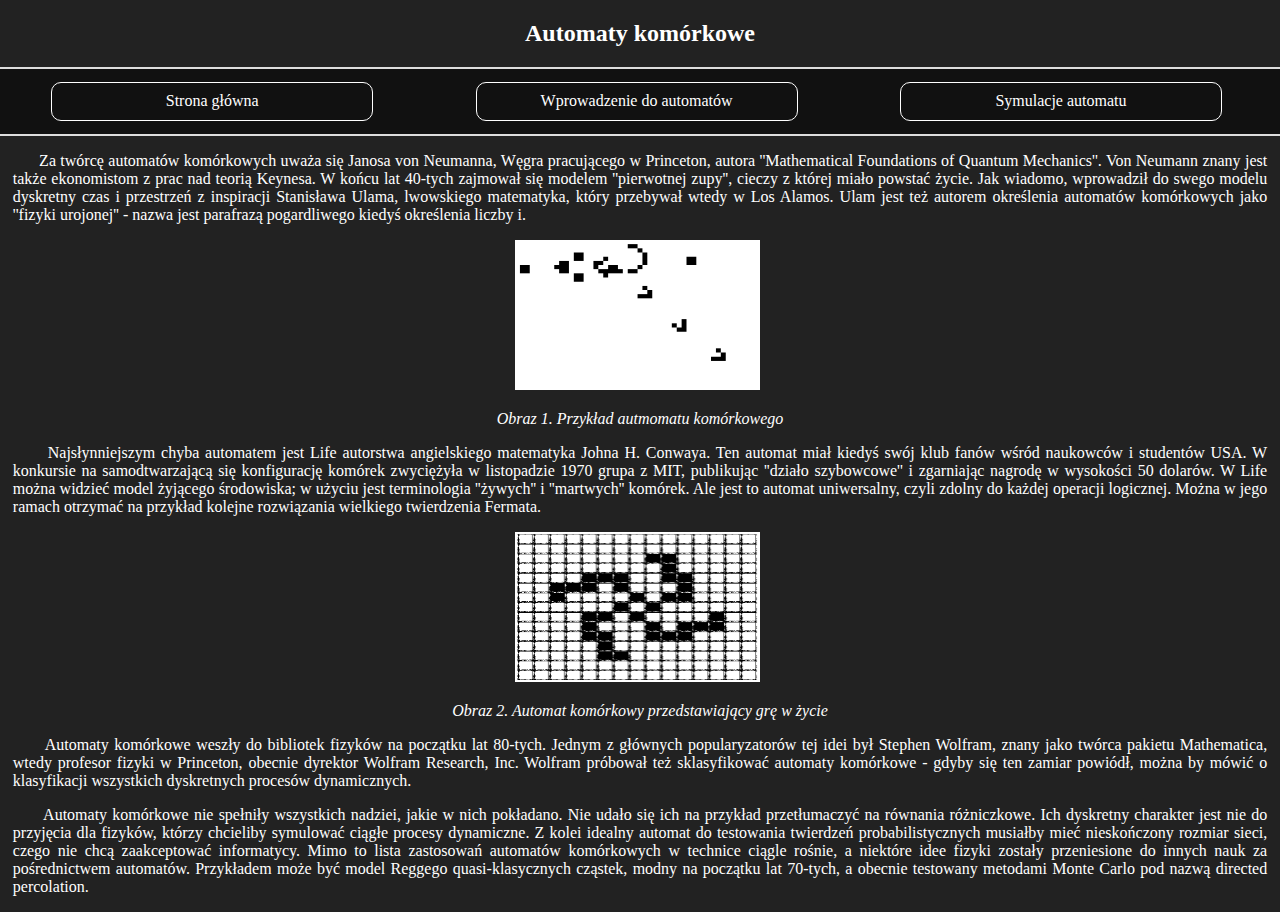
==== info.html @ f2866ec1 "first comm" ====
<!DOCTYPE html>
<html lang="pl">
<head>
    <title>Projekt nr 1</title>
    <meta charset="UTF-8"/>
    <link rel="stylesheet" type="text/css" href="static/projekt.css"/>
</head>
<body>
    <div id="wrapper">
        <header>
            <h2>Automaty komórkowe</h2>
        </header>
        <nav>
            <a href="index.html"><div class="option">Strona główna</div></a>
            <a href="info.html"><div class="option">Wprowadzenie do automatów</div></a>
            <a href="symulacja.html"><div class="option">Symulacje automatu</div></a>
            <div style="clear:both"></div>
        </nav>
        <div class="content">
           <p>&nbsp; &nbsp; &nbsp; Za twórcę automatów komórkowych uważa się Janosa von Neumanna, Węgra pracującego w Princeton, autora ''Mathematical Foundations of Quantum Mechanics''. Von Neumann znany jest także ekonomistom z prac nad teorią Keynesa. W końcu lat 40-tych zajmował się modelem ''pierwotnej zupy'', cieczy z której miało powstać życie. Jak wiadomo, wprowadził do swego modelu dyskretny czas i przestrzeń z inspiracji Stanisława Ulama, lwowskiego matematyka, który przebywał wtedy w Los Alamos. Ulam jest też autorem określenia automatów komórkowych jako ''fizyki urojonej'' - nazwa jest parafrazą pogardliwego kiedyś określenia liczby i.</p>

           <img src="static/img/automat.gif" alt="Przykład automatu komórkowego."/>
           <p class="description"><i>Obraz 1. Przykład autmomatu komórkowego</i></p>

            <p>&nbsp; &nbsp; &nbsp; Najsłynniejszym chyba automatem jest Life autorstwa angielskiego matematyka Johna H. Conwaya. Ten automat miał kiedyś swój klub fanów wśród naukowców i studentów USA. W konkursie na samodtwarzającą się konfigurację komórek zwyciężyła w listopadzie 1970 grupa z MIT, publikując ''działo szybowcowe'' i zgarniając nagrodę w wysokości 50 dolarów. W Life można widzieć model żyjącego środowiska; w użyciu jest terminologia ''żywych'' i ''martwych'' komórek. Ale jest to automat uniwersalny, czyli zdolny do każdej operacji logicznej. Można w jego ramach otrzymać na przykład kolejne rozwiązania wielkiego twierdzenia Fermata.</p>

             <img src="static/img/3.gif" alt="gra w życie"/>
             <p class="description"><i> Obraz 2. Automat komórkowy przedstawiający grę w życie</i></p>
             <p> &nbsp; &nbsp; &nbsp; Automaty komórkowe weszły do bibliotek fizyków na początku lat 80-tych. Jednym z głównych popularyzatorów tej idei był Stephen Wolfram, znany jako twórca pakietu Mathematica, wtedy profesor fizyki w Princeton, obecnie dyrektor Wolfram Research, Inc. Wolfram próbował też sklasyfikować automaty komórkowe - gdyby się ten zamiar powiódł, można by mówić o klasyfikacji wszystkich dyskretnych procesów dynamicznych.</p>



             <p> &nbsp; &nbsp; &nbsp; Automaty komórkowe nie spełniły wszystkich nadziei, jakie w nich pokładano. Nie udało się ich na przykład przetłumaczyć na równania różniczkowe. Ich dyskretny charakter jest nie do przyjęcia dla fizyków, którzy chcieliby symulować ciągłe procesy dynamiczne. Z kolei idealny automat do testowania twierdzeń probabilistycznych musiałby mieć nieskończony rozmiar sieci, czego nie chcą zaakceptować informatycy. Mimo to lista zastosowań automatów komórkowych w technice ciągle rośnie, a niektóre idee fizyki zostały przeniesione do innych nauk za pośrednictwem automatów. Przykładem może być model Reggego quasi-klasycznych cząstek, modny na początku lat 70-tych, a obecnie testowany metodami Monte Carlo pod nazwą directed percolation.</p>
        </div>
        <footer></footer>
    </div>
</body>
</html>
---- static/projekt.css ----
body{
    background: #222222;
    color:white;
    margin: 0 !important;
}

.info{
    text-align:center;
}

.description{
   text-align:center;
}

img{
    width:245px;
    height:150px;
    padding-left:40%;
    padding-left:40%;
    display:inline-block;
}

h2{
    text-align:center;
}

nav{
    border-top: 2px solid #dddddd;
    border-bottom: 2px solid #dddddd;
    background: #111111;
    width:100%;
    height: 20%;
}

.img{
    height:150px;
    width:100px;
    padding:0;
    padding-top: 30px;
    padding-bottom: 30px;
    display: block;
    margin: 0 auto;
}

p{
    text-align:justify;
}

#grid{
    padding-top:50px;
    padding-left:50px;
    height:250px;
    width:40%;
    float:left;

}

canvas
{
    float:left;
    width: 650px;
    height: 440px;
    display: block;
    padding-top:40px;

}


a:link,a:visited,a:active
{
  color:white;
}


.option{
    float:left;
    height:100%;
    width:25%;
    text-align:center;
    padding-top: 0.75%;
    padding-bottom: 0.75%;
    border: 1px solid white;
    border-radius: 10px;
    margin-left: 4%;
    margin-right: 4%;
    margin-top: 1%;
    margin-bottom: 1%;
}

.option:hover
{
  background: #333333;
}

.content
{
  margin-left: 1%;
  margin-right: 1%;
}
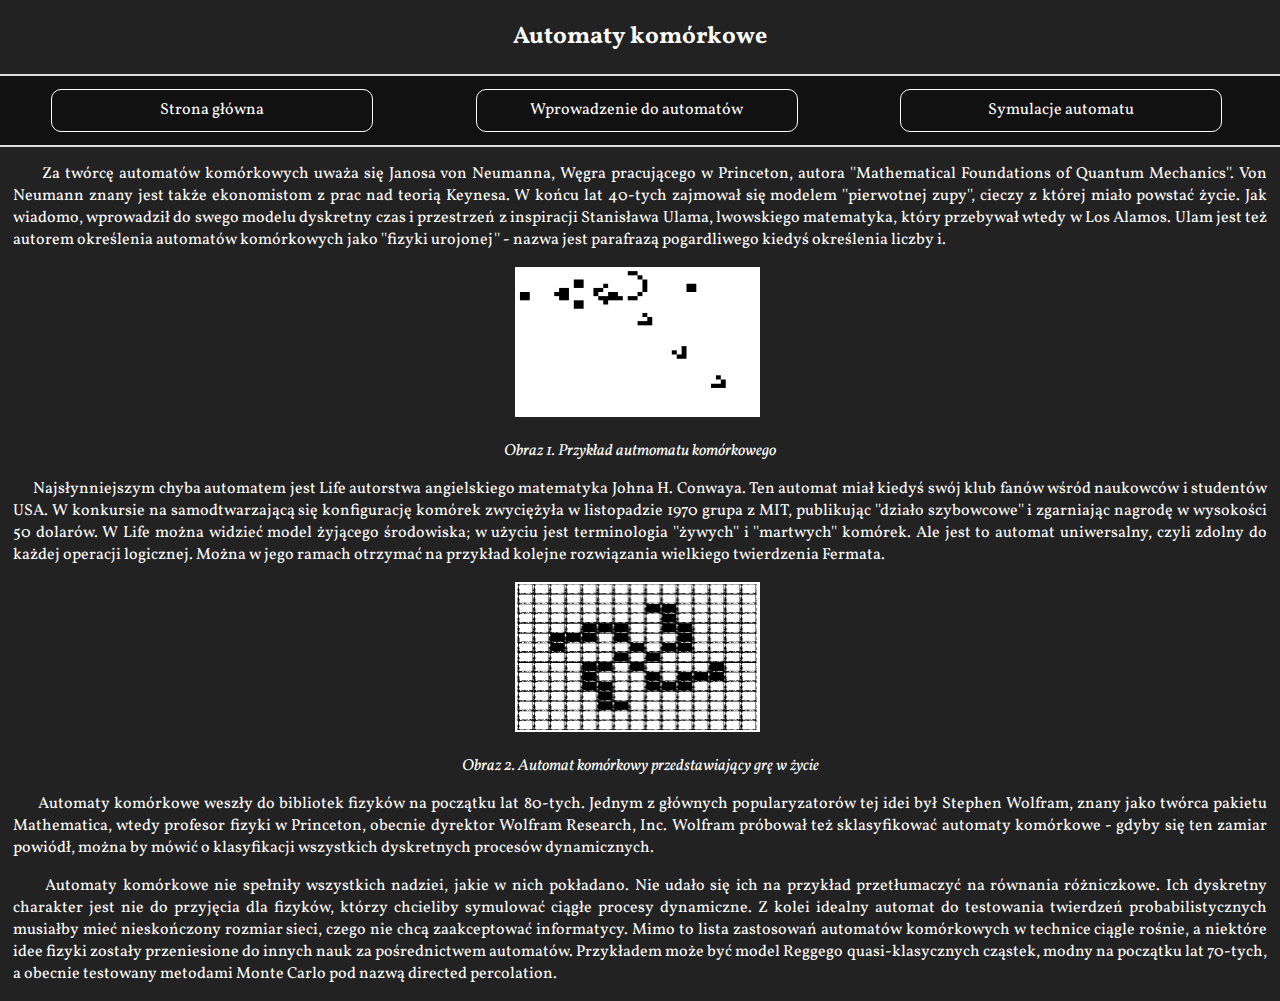
==== commit 2dfeef5c: "symulacja upgrades" ====
--- a/info.html
+++ b/info.html
@@ -4,6 +4,7 @@
     <title>Projekt nr 1</title>
     <meta charset="UTF-8"/>
     <link rel="stylesheet" type="text/css" href="static/projekt.css"/>
+    <link href="https://fonts.googleapis.com/css?family=Vollkorn" rel="stylesheet">
 </head>
 <body>
     <div id="wrapper">
--- a/static/projekt.css
+++ b/static/projekt.css
@@ -2,6 +2,7 @@
     background: #222222;
     color:white;
     margin: 0 !important;
+    font-family: 'Vollkorn', serif;
 }
 
 .info{
@@ -55,8 +56,7 @@
 
 }
 
-canvas
-{
+canvas{
     float:left;
     width: 650px;
     height: 440px;
@@ -66,8 +66,7 @@
 }
 
 
-a:link,a:visited,a:active
-{
+a:link,a:visited,a:active{
   color:white;
 }
 
@@ -87,13 +86,54 @@
     margin-bottom: 1%;
 }
 
-.option:hover
-{
+.option:hover{
   background: #333333;
 }
 
-.content
-{
+.content{
   margin-left: 1%;
   margin-right: 1%;
 }
+
+#response{
+  float: left;
+  height: 30px;
+  margin-top: -12px;
+}
+
+#size{
+  display: inline-block;
+  float:left;
+}
+
+.button {
+    outline: 0;
+    padding: 5px 12px;
+    color: #9fa8b0;
+    font-weight: bold;
+    text-shadow: 1px 1px #1f272b;
+    border: 1px solid #1c252b;
+    border-radius: 3px;
+    background: #232B30; /* old browsers */
+    box-shadow: 1px 1px 1px rgba(0,0,0,0.2); /* CSS3 */
+}
+
+.button:hover {
+    color: #fff;
+    background: #4C5A64; /* old browsers */
+}
+
+.button:active {
+    background-position: 0 top;
+    position: relative;
+    top: 1px;
+    color: #fff;
+    padding: 6px 12px 4px;
+    background: #20282D;
+    box-shadow: 1px 1px 1px rgba(255,255,255,0.1); /* CSS3 */
+}
+
+input[type=text] {
+    border-radius: 3px;
+    background: #CCCCCC;
+}
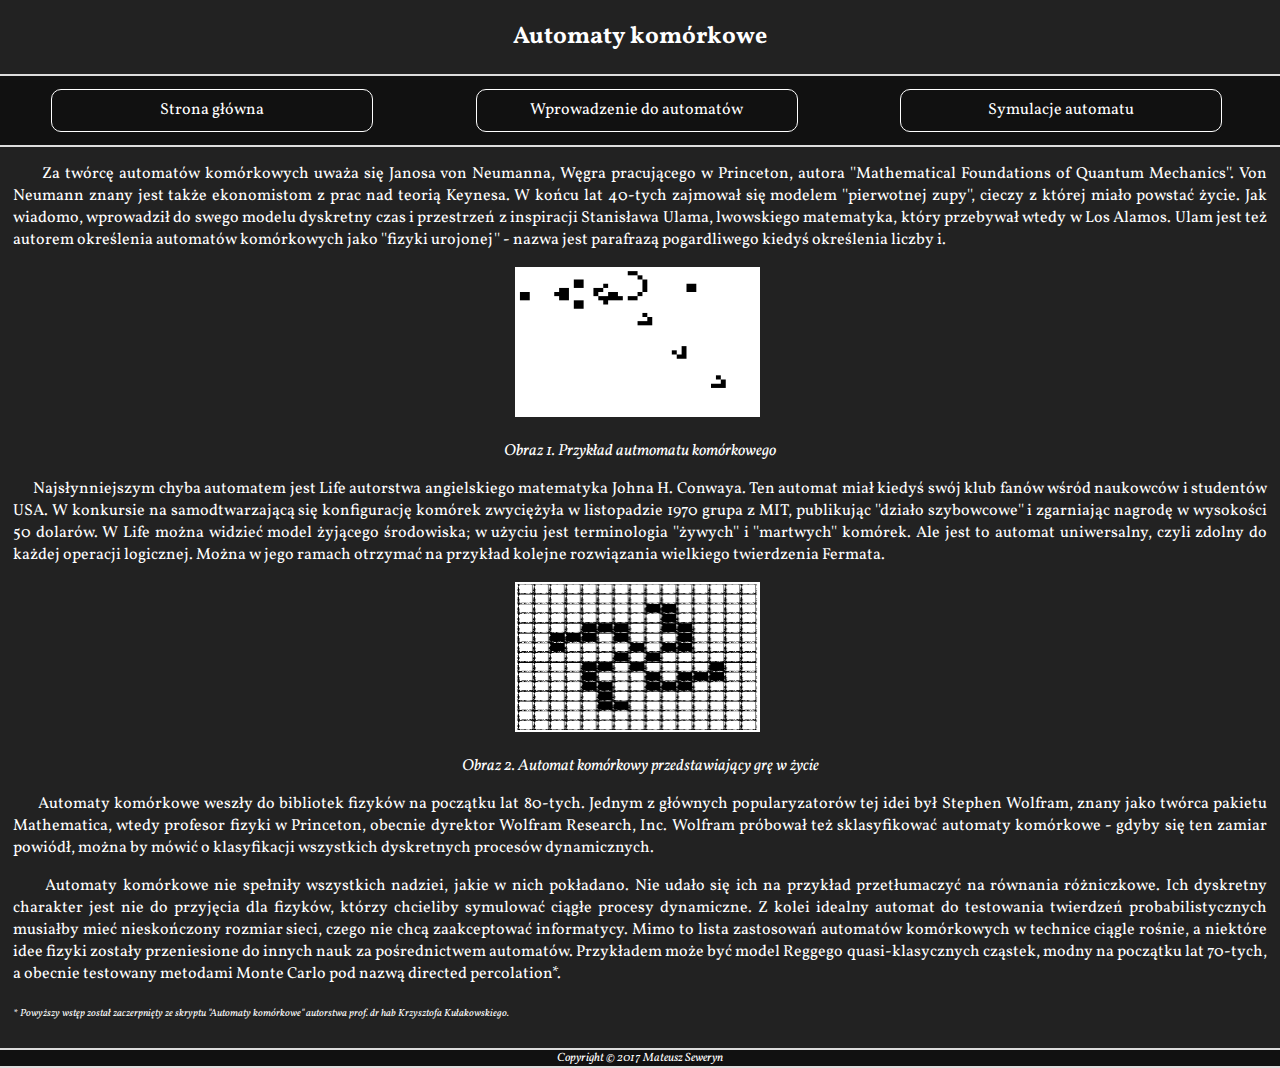
==== commit 24515c0b: "end" ====
--- a/info.html
+++ b/info.html
@@ -31,9 +31,12 @@
 
 
 
-             <p> &nbsp; &nbsp; &nbsp; Automaty komórkowe nie spełniły wszystkich nadziei, jakie w nich pokładano. Nie udało się ich na przykład przetłumaczyć na równania różniczkowe. Ich dyskretny charakter jest nie do przyjęcia dla fizyków, którzy chcieliby symulować ciągłe procesy dynamiczne. Z kolei idealny automat do testowania twierdzeń probabilistycznych musiałby mieć nieskończony rozmiar sieci, czego nie chcą zaakceptować informatycy. Mimo to lista zastosowań automatów komórkowych w technice ciągle rośnie, a niektóre idee fizyki zostały przeniesione do innych nauk za pośrednictwem automatów. Przykładem może być model Reggego quasi-klasycznych cząstek, modny na początku lat 70-tych, a obecnie testowany metodami Monte Carlo pod nazwą directed percolation.</p>
+             <p> &nbsp; &nbsp; &nbsp; Automaty komórkowe nie spełniły wszystkich nadziei, jakie w nich pokładano. Nie udało się ich na przykład przetłumaczyć na równania różniczkowe. Ich dyskretny charakter jest nie do przyjęcia dla fizyków, którzy chcieliby symulować ciągłe procesy dynamiczne. Z kolei idealny automat do testowania twierdzeń probabilistycznych musiałby mieć nieskończony rozmiar sieci, czego nie chcą zaakceptować informatycy. Mimo to lista zastosowań automatów komórkowych w technice ciągle rośnie, a niektóre idee fizyki zostały przeniesione do innych nauk za pośrednictwem automatów. Przykładem może być model Reggego quasi-klasycznych cząstek, modny na początku lat 70-tych, a obecnie testowany metodami Monte Carlo pod nazwą directed percolation*.</p>
+             <p><i><span>* Powyższy wstęp został zaczerpnięty ze skryptu "Automaty komórkowe" autorstwa prof. dr hab Krzysztofa Kułakowskiego. </span> </i></p>
         </div>
-        <footer></footer>
+        <footer>
+           <i>Copyright &copy; 2017 Mateusz Seweryn</i>
+        </footer>
     </div>
 </body>
 </html>
--- a/static/projekt.css
+++ b/static/projekt.css
@@ -32,7 +32,16 @@
     width:100%;
     height: 20%;
 }
-
+footer{
+  border-top: 2px solid #dddddd;
+  border-bottom: 2px solid #dddddd;
+  margin-top: 2%;
+  background: #111111;
+  width:100%;
+  height: 15%;
+  text-align: center;
+  font-size: 75%;
+}
 .img{
     height:150px;
     width:100px;
@@ -48,9 +57,10 @@
 }
 
 #grid{
+
     padding-top:50px;
     padding-left:50px;
-    height:250px;
+    height:100%;
     width:40%;
     float:left;
 
@@ -61,7 +71,7 @@
     width: 650px;
     height: 440px;
     display: block;
-    padding-top:40px;
+    margin-top:40px;
 
 }
 
@@ -128,7 +138,7 @@
     position: relative;
     top: 1px;
     color: #fff;
-    padding: 6px 12px 4px;
+    padding: 5px 12px;
     background: #20282D;
     box-shadow: 1px 1px 1px rgba(255,255,255,0.1); /* CSS3 */
 }
@@ -137,3 +147,22 @@
     border-radius: 3px;
     background: #CCCCCC;
 }
+
+span{
+  font-size: 65%;
+}
+
+.instruction{
+  padding-right: 2%;
+}
+
+.handle{
+
+  background: #111111;
+  border: 1px solid white;
+  border-radius: 15px;
+  width: 62%;
+  height: 30%;
+  padding-top:3%;
+  padding-left: 2%;
+}
